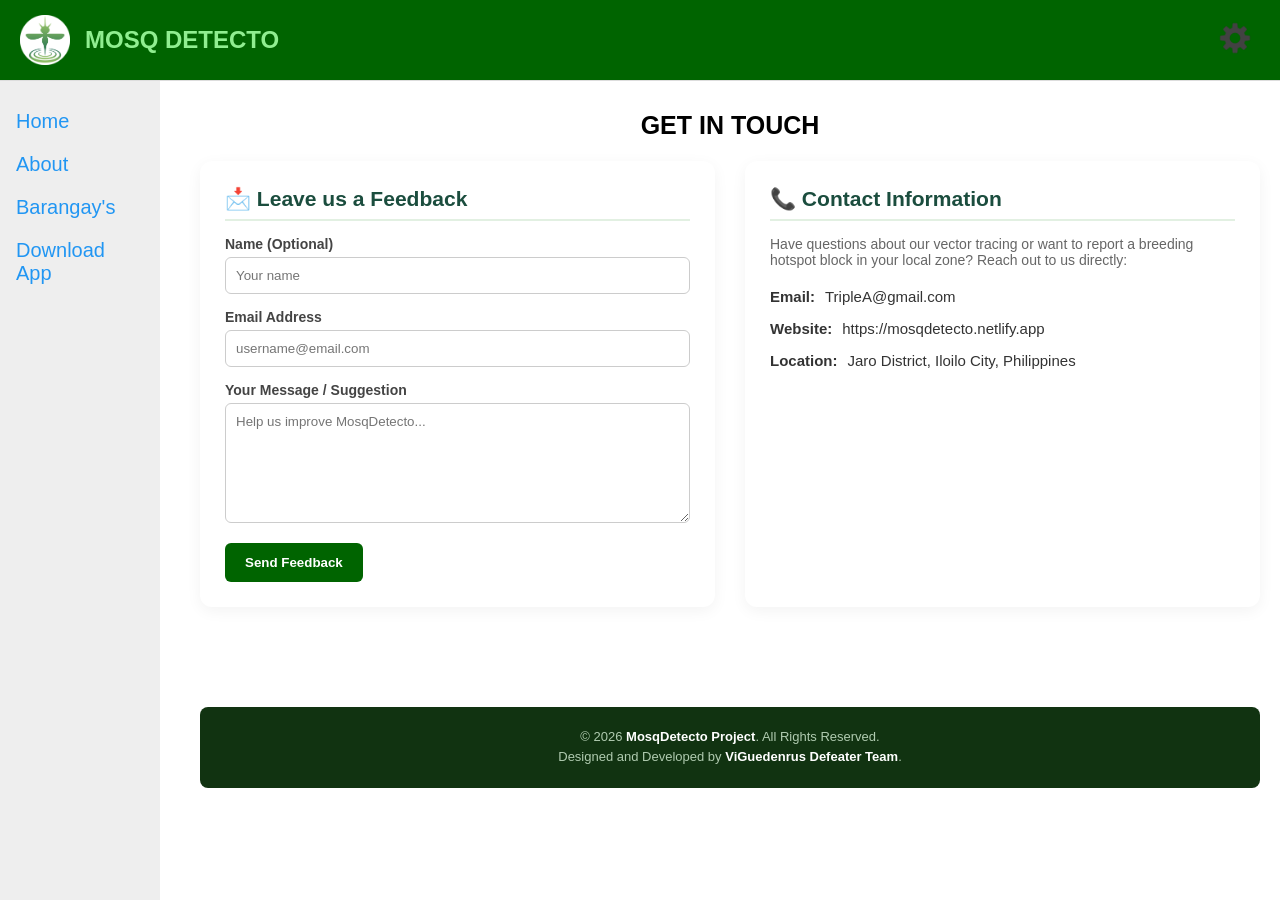
==== more.html @ a4c2bb2b "Add files via upload" ====
<!DOCTYPE html>
<html>
<head>
  <meta charset="UTF-8">
  <meta name="viewport" content="width=device-width, initial-scale=1.0">
  <link rel="stylesheet" href="styles3.css">
  <title>MosqDetecto — Contact & Feedback</title>
  <link rel="shortcut icon" type="image/x-icon" href="/favicon.ico">
<style>
  header {
    display: flex;
    align-items: center;
    justify-content: space-between;
    padding: 10px 20px;
    background-color: darkgreen;
    border-bottom: 1px solid #ddd;
    position: fixed;
    top: 0; 
    left: 0; 
    right: 0;
    height: 60px;
    z-index: 2;
  }

  /* Contact and layout containers */
  .contact-container {
    display: flex;
    flex-wrap: wrap;
    gap: 30px;
    margin-top: 20px;
    padding-bottom: 60px;
  }

  .feedback-card, .info-card {
    background: #ffffff;
    border-radius: 12px;
    padding: 25px;
    box-shadow: 0 4px 15px rgba(0,0,0,0.05);
    flex: 1;
    min-width: 300px;
  }

  h3 {
    color: #1b4d3e;
    margin-top: 0;
    margin-bottom: 15px;
    border-bottom: 2px solid #e2f0e2;
    padding-bottom: 8px;
  }

  /* Form spacing and inputs */
  .form-group {
    margin-bottom: 15px;
  }

  .form-group label {
    display: block;
    font-size: 14px;
    font-weight: bold;
    color: #444;
    margin-bottom: 5px;
  }

  .form-group input, .form-group textarea {
    width: 100%;
    padding: 10px;
    border: 1px solid #ccc;
    border-radius: 6px;
    box-sizing: border-box;
    font-family: Arial, sans-serif;
  }

  .form-group textarea {
    resize: vertical;
    height: 120px;
  }

  .submit-btn {
    background-color: darkgreen;
    color: white;
    border: none;
    padding: 12px 20px;
    font-weight: bold;
    border-radius: 6px;
    cursor: pointer;
    transition: background 0.2s;
  }

  .submit-btn:hover {
    background-color: #004d00;
  }

  .info-description {
    font-size: 14px; 
    color: #666; 
    margin-bottom: 20px;
  }

  .contact-methods {
    list-style: none;
    padding: 0;
    margin: 0;
  }

  .contact-methods li {
    margin-bottom: 15px;
    font-size: 15px;
    color: #333;
    display: flex;
    align-items: center;
    gap: 10px;
  }

  /* Footer area */
  footer {
    background-color: #113311;
    color: #b0cbb0;
    text-align: center;
    padding: 20px;
    margin-top: 40px;
    border-radius: 8px;
    font-size: 13px;
    line-height: 1.6;
  }

  footer strong {
    color: #ffffff;
  }
</style>
</head>

<body>
      <header>
          <div style="display: flex; align-items: center; gap: 15px;">
              <img src="MOSQ1.png" width="50px" height="50px" id="logo" alt="Logo">
              <h1 style="margin: 0; font-size: 24px; color: lightgreen">MOSQ DETECTO</h1>
          </div>
          <a href="settings.html" class="button"><img src="settings1.png" width="40px" height="40px" alt="Settings"></a> 
      </header>

      <div class="sidenav">
	      <a href="index.html">Home</a>
          <a href="about.html">About</a>
          <a href="brgy.html">Barangay's</a>
          <a href="download.html">Download App</a> 
      </div>

      <div class="main">
          <h2>GET IN TOUCH</h2>
          
          <div class="contact-container">
              
              <div class="feedback-card">
                  <h3>📩 Leave us a Feedback</h3>
                  <form id="feedbackForm">
                      <div class="form-group">
                          <label for="name">Name (Optional)</label>
                          <input type="text" id="name" placeholder="Your name">
                      </div>
                      <div class="form-group">
                          <label for="email">Email Address</label>
                          <input type="email" id="email" placeholder="username@email.com" required>
                      </div>
                      <div class="form-group">
                          <label for="message">Your Message / Suggestion</label>
                          <textarea id="message" placeholder="Help us improve MosqDetecto..." required></textarea>
                      </div>
                      <button type="submit" class="submit-btn">Send Feedback</button>
                  </form>
              </div>

              <div class="info-card">
                  <h3>📞 Contact Information</h3>
                  <p class="info-description">
                      Have questions about our vector tracing or want to report a breeding hotspot block in your local zone? Reach out to us directly:
                  </p>
                  <ul class="contact-methods">
                      <li><strong>Email:</strong> TripleA@gmail.com</li>
                      <li><strong>Website:</strong> https://mosqdetecto.netlify.app</li>
                      <li><strong>Location:</strong> Jaro District, Iloilo City, Philippines</li>
                  </ul>
              </div>

          </div>

          <footer>
              <div>&copy; 2026 <strong>MosqDetecto Project</strong>. All Rights Reserved.</div>
              <div>Designed and Developed by <strong>ViGuedenrus Defeater Team</strong>.</div>
          </footer>
      </div>

      <script>
          document.getElementById('feedbackForm').addEventListener('submit', function(e) {
              e.preventDefault();
              alert('Thank you for your feedback! Our team will look into this.');
              this.reset();
          });
      </script>
</body>
</html>
---- styles3.css ----
body {
    font-family: "Lato", sans-serif;
    margin: 0;
    padding: 0;
  }
 

  .button {
    padding: 5px;
    border-radius: 3px;
    background-color: transparent; /* Changed from white to prevent hiding the icon */
    transition: background-color 0.3s;
  }
  .button:hover {
    background-color: #e0e0e0;
  }
 
  /* FIXED SIDEBAR */
  .sidenav {
    width: 160px;
    position: fixed; /* Keeps it from moving */
    z-index: 1;
    top: 80px; /* Sits right below the 60px header + padding */
    left: 0;
    bottom: 0; /* Stretches all the way to the bottom */
    background: #eee;
    overflow-x: hidden;
    padding-top: 20px;
  }

  .sidenav a {
    padding: 10px 16px;
    text-decoration: none;
    font-size: 20px;
    color: #2196F3;
    display: block;
  }

  .sidenav a:hover {
    color: #064579;
    background-color: #ddd;
  }

  /* SCROLLABLE MAIN CONTENT */
  .main {
    margin-left: 180px; /* Pushes content past the 160px sidebar */
    margin-top: 70px;  /* Pushes content below the fixed header */
    font-size: 18px; 
    padding: 20px;
  }
h2 {
	font-size: 25px;
	text-align: center;
}
  @media screen and (max-height: 450px) {
    .sidenav {padding-top: 15px;}
    .sidenav a {font-size: 18px;}
  }
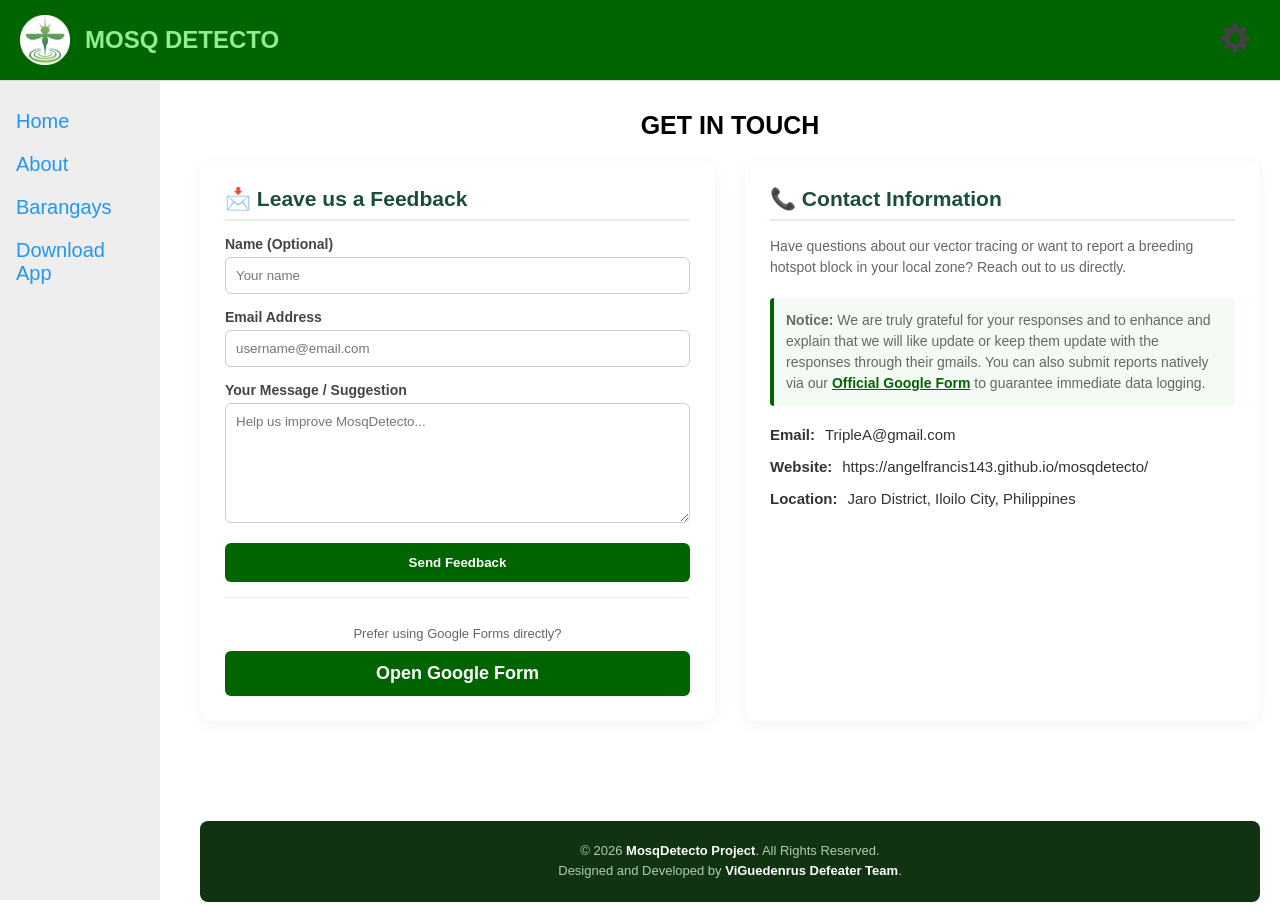
==== commit fef77e13: "Add files via upload" ====
--- a/more.html
+++ b/more.html
@@ -75,18 +75,22 @@
     height: 120px;
   }
 
-  .submit-btn {
+  .submit-btn, .google-form-btn {
+    display: inline-block;
     background-color: darkgreen;
     color: white;
+    text-decoration: none;
     border: none;
     padding: 12px 20px;
     font-weight: bold;
     border-radius: 6px;
     cursor: pointer;
     transition: background 0.2s;
-  }
-
-  .submit-btn:hover {
+    text-align: center;
+    box-sizing: border-box;
+  }
+
+  .submit-btn:hover, .google-form-btn:hover {
     background-color: #004d00;
   }
 
@@ -94,6 +98,7 @@
     font-size: 14px; 
     color: #666; 
     margin-bottom: 20px;
+    line-height: 1.5;
   }
 
   .contact-methods {
@@ -139,9 +144,9 @@
       </header>
 
       <div class="sidenav">
-	      <a href="index.html">Home</a>
+          <a href="index.html">Home</a>
           <a href="about.html">About</a>
-          <a href="brgy.html">Barangay's</a>
+          <a href="brgy.html">Barangays</a>
           <a href="download.html">Download App</a> 
       </div>
 
@@ -165,18 +170,26 @@
                           <label for="message">Your Message / Suggestion</label>
                           <textarea id="message" placeholder="Help us improve MosqDetecto..." required></textarea>
                       </div>
-                      <button type="submit" class="submit-btn">Send Feedback</button>
+                      <button type="submit" class="submit-btn" style="width: 100%; margin-bottom: 15px;">Send Feedback</button>
                   </form>
+                  
+                  <div style="text-align: center; border-top: 1px solid #eee; padding-top: 15px;">
+                      <p style="font-size: 13px; color: #666; margin-bottom: 10px;">Prefer using Google Forms directly?</p>
+                      <a href="https://forms.gle/CZZnT2VDngU2GXmq8" target="_blank" class="google-form-btn" style="width: 100%;">Open Google Form</a>
+                  </div>
               </div>
 
               <div class="info-card">
                   <h3>📞 Contact Information</h3>
                   <p class="info-description">
-                      Have questions about our vector tracing or want to report a breeding hotspot block in your local zone? Reach out to us directly:
+                      Have questions about our vector tracing or want to report a breeding hotspot block in your local zone? Reach out to us directly. 
+                  </p>
+                  <p class="info-description" style="background-color: #f4fbf4; padding: 12px; border-left: 4px solid darkgreen; border-radius: 4px;">
+                      <strong>Notice:</strong> We are truly grateful for your responses and to enhance and explain that we will like update or keep them update with the responses through their gmails. You can also submit reports natively via our <a href="https://forms.gle/CZZnT2VDngU2GXmq8" target="_blank" style="color: darkgreen; font-weight: bold;">Official Google Form</a> to guarantee immediate data logging.
                   </p>
                   <ul class="contact-methods">
                       <li><strong>Email:</strong> TripleA@gmail.com</li>
-                      <li><strong>Website:</strong> https://mosqdetecto.netlify.app</li>
+                      <li><strong>Website:</strong> https://angelfrancis143.github.io/mosqdetecto/</li>
                       <li><strong>Location:</strong> Jaro District, Iloilo City, Philippines</li>
                   </ul>
               </div>
@@ -192,7 +205,13 @@
       <script>
           document.getElementById('feedbackForm').addEventListener('submit', function(e) {
               e.preventDefault();
-              alert('Thank you for your feedback! Our team will look into this.');
+              
+              // Custom alert showing your message regarding Gmail updates
+              alert('Thank you for your feedback! We are truly grateful for your responses and to enhance and explain that we will like update or keep them update with the responses through their gmails.');
+              
+              // Automatically opens your Google Form in a new tab so they can fill it out safely if needed
+              window.open('https://forms.gle/CZZnT2VDngU2GXmq8', '_blank');
+              
               this.reset();
           });
       </script>
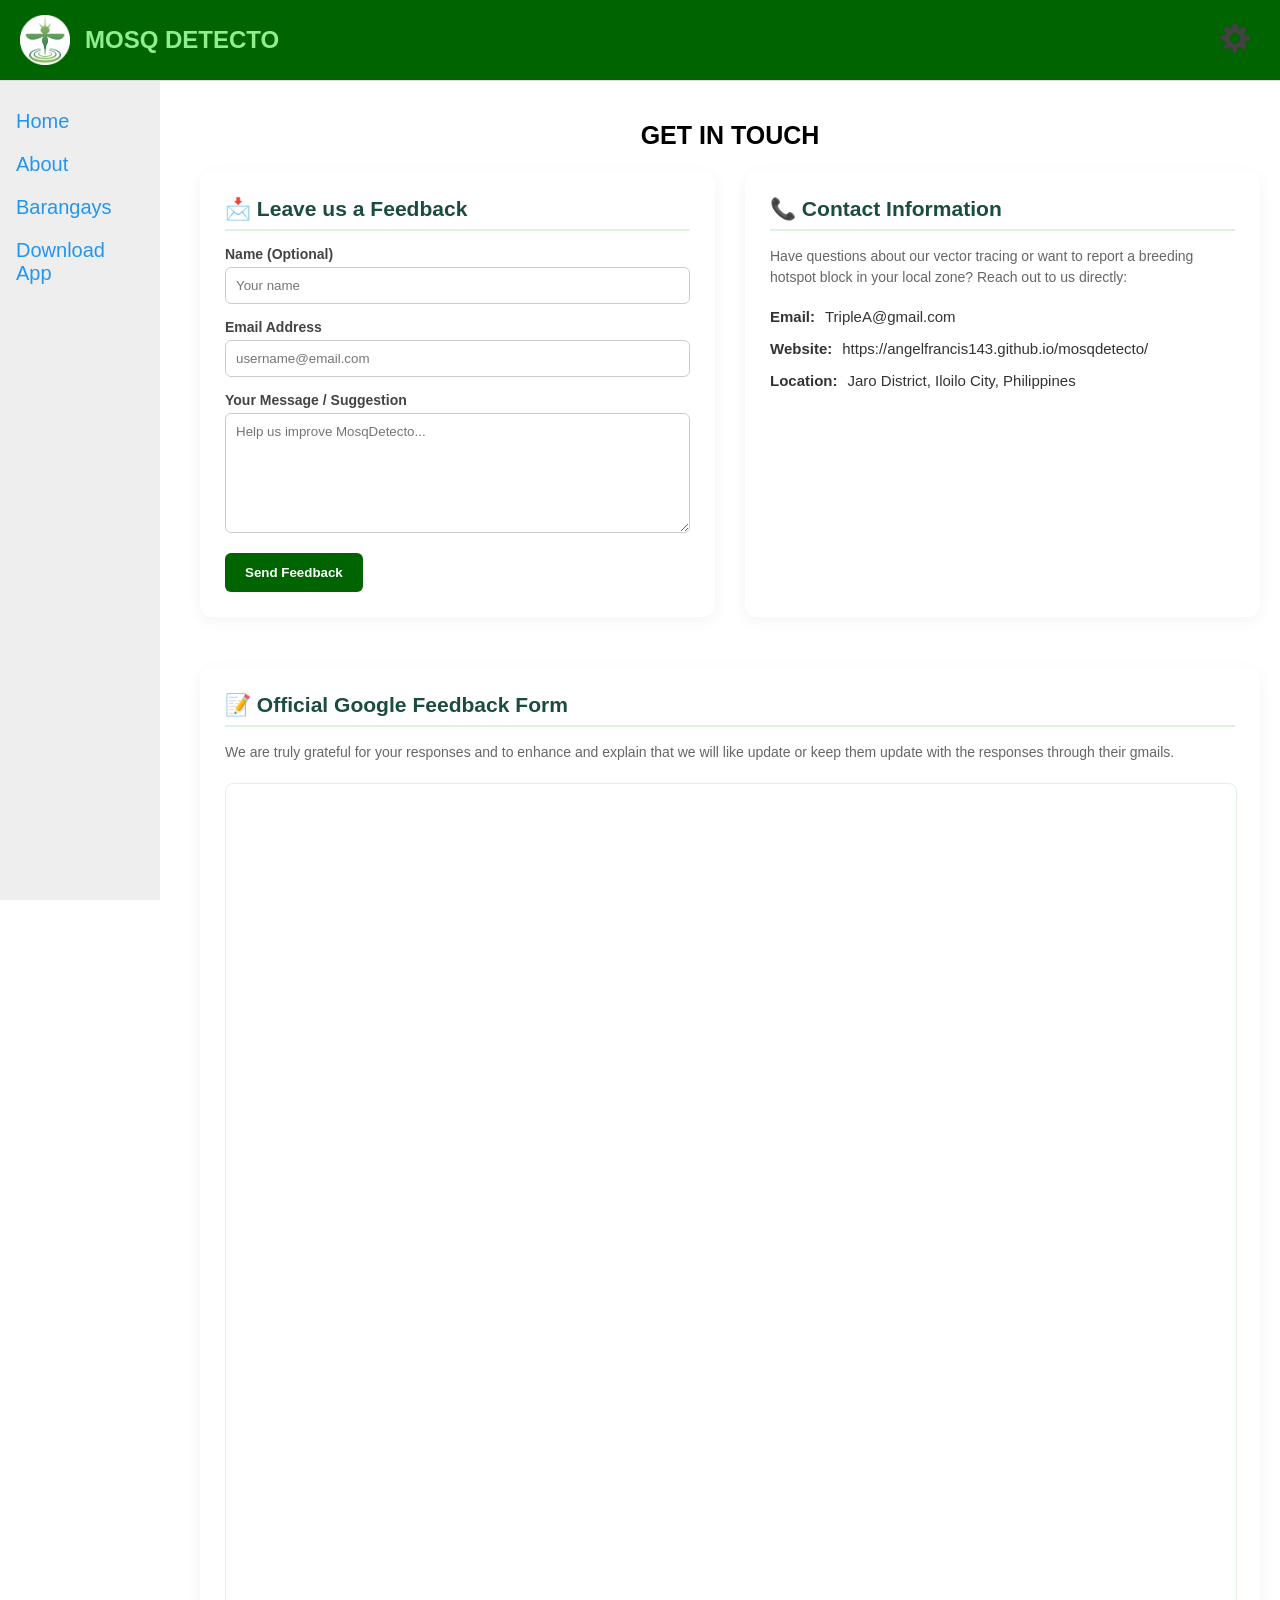
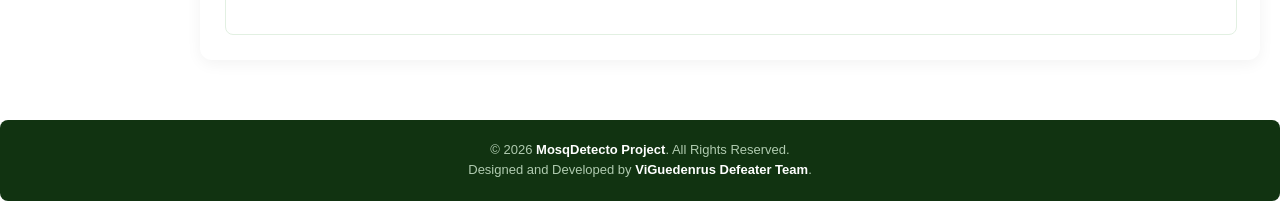
==== commit 4b44b27c: "Add files via upload" ====
--- a/more.html
+++ b/more.html
@@ -28,7 +28,7 @@
     flex-wrap: wrap;
     gap: 30px;
     margin-top: 20px;
-    padding-bottom: 60px;
+    padding-bottom: 30px;
   }
 
   .feedback-card, .info-card {
@@ -40,6 +40,16 @@
     min-width: 300px;
   }
 
+  .form-container-full {
+    width: 100%;
+    background: #ffffff;
+    border-radius: 12px;
+    padding: 25px;
+    box-shadow: 0 4px 15px rgba(0,0,0,0.05);
+    margin-top: 20px;
+    box-sizing: border-box;
+  }
+
   h3 {
     color: #1b4d3e;
     margin-top: 0;
@@ -75,22 +85,18 @@
     height: 120px;
   }
 
-  .submit-btn, .google-form-btn {
-    display: inline-block;
+  .submit-btn {
     background-color: darkgreen;
     color: white;
-    text-decoration: none;
     border: none;
     padding: 12px 20px;
     font-weight: bold;
     border-radius: 6px;
     cursor: pointer;
     transition: background 0.2s;
-    text-align: center;
-    box-sizing: border-box;
-  }
-
-  .submit-btn:hover, .google-form-btn:hover {
+  }
+
+  .submit-btn:hover {
     background-color: #004d00;
   }
 
@@ -150,7 +156,7 @@
           <a href="download.html">Download App</a> 
       </div>
 
-      <div class="main">
+      <div class="main" style="margin-top: 80px; padding: 20px;">
           <h2>GET IN TOUCH</h2>
           
           <div class="contact-container">
@@ -170,22 +176,14 @@
                           <label for="message">Your Message / Suggestion</label>
                           <textarea id="message" placeholder="Help us improve MosqDetecto..." required></textarea>
                       </div>
-                      <button type="submit" class="submit-btn" style="width: 100%; margin-bottom: 15px;">Send Feedback</button>
+                      <button type="submit" class="submit-btn">Send Feedback</button>
                   </form>
-                  
-                  <div style="text-align: center; border-top: 1px solid #eee; padding-top: 15px;">
-                      <p style="font-size: 13px; color: #666; margin-bottom: 10px;">Prefer using Google Forms directly?</p>
-                      <a href="https://forms.gle/CZZnT2VDngU2GXmq8" target="_blank" class="google-form-btn" style="width: 100%;">Open Google Form</a>
-                  </div>
               </div>
 
               <div class="info-card">
                   <h3>📞 Contact Information</h3>
                   <p class="info-description">
-                      Have questions about our vector tracing or want to report a breeding hotspot block in your local zone? Reach out to us directly. 
-                  </p>
-                  <p class="info-description" style="background-color: #f4fbf4; padding: 12px; border-left: 4px solid darkgreen; border-radius: 4px;">
-                      <strong>Notice:</strong> We are truly grateful for your responses and to enhance and explain that we will like update or keep them update with the responses through their gmails. You can also submit reports natively via our <a href="https://forms.gle/CZZnT2VDngU2GXmq8" target="_blank" style="color: darkgreen; font-weight: bold;">Official Google Form</a> to guarantee immediate data logging.
+                      Have questions about our vector tracing or want to report a breeding hotspot block in your local zone? Reach out to us directly:
                   </p>
                   <ul class="contact-methods">
                       <li><strong>Email:</strong> TripleA@gmail.com</li>
@@ -196,6 +194,25 @@
 
           </div>
 
+         <div class="form-container-full">
+    <h3>📝 Official Google Feedback Form</h3>
+    <p class="info-description">
+        We are truly grateful for your responses and to enhance and explain that we will like update or keep them update with the responses through their gmails.
+    </p>
+    <div style="width: 100%; overflow: hidden; border-radius: 8px; border: 1px solid #e2f0e2; -webkit-overflow-scrolling: touch;">
+        <iframe 
+            src="https://docs.google.com/forms/d/e/1FAIpQLSdf8CdfEon6zXpXNInWf3hZ86L9K9vHwz0lK45fCgY8wW4Y7g/viewform?embedded=true" 
+            width="100%" 
+            height="850" 
+            scrolling="yes"
+            style="border: none; display: block; width: 100%;">
+            Loading…
+        </iframe>
+    </div>
+</div>
+              </div>
+          </div>
+
           <footer>
               <div>&copy; 2026 <strong>MosqDetecto Project</strong>. All Rights Reserved.</div>
               <div>Designed and Developed by <strong>ViGuedenrus Defeater Team</strong>.</div>
@@ -205,13 +222,7 @@
       <script>
           document.getElementById('feedbackForm').addEventListener('submit', function(e) {
               e.preventDefault();
-              
-              // Custom alert showing your message regarding Gmail updates
               alert('Thank you for your feedback! We are truly grateful for your responses and to enhance and explain that we will like update or keep them update with the responses through their gmails.');
-              
-              // Automatically opens your Google Form in a new tab so they can fill it out safely if needed
-              window.open('https://forms.gle/CZZnT2VDngU2GXmq8', '_blank');
-              
               this.reset();
           });
       </script>
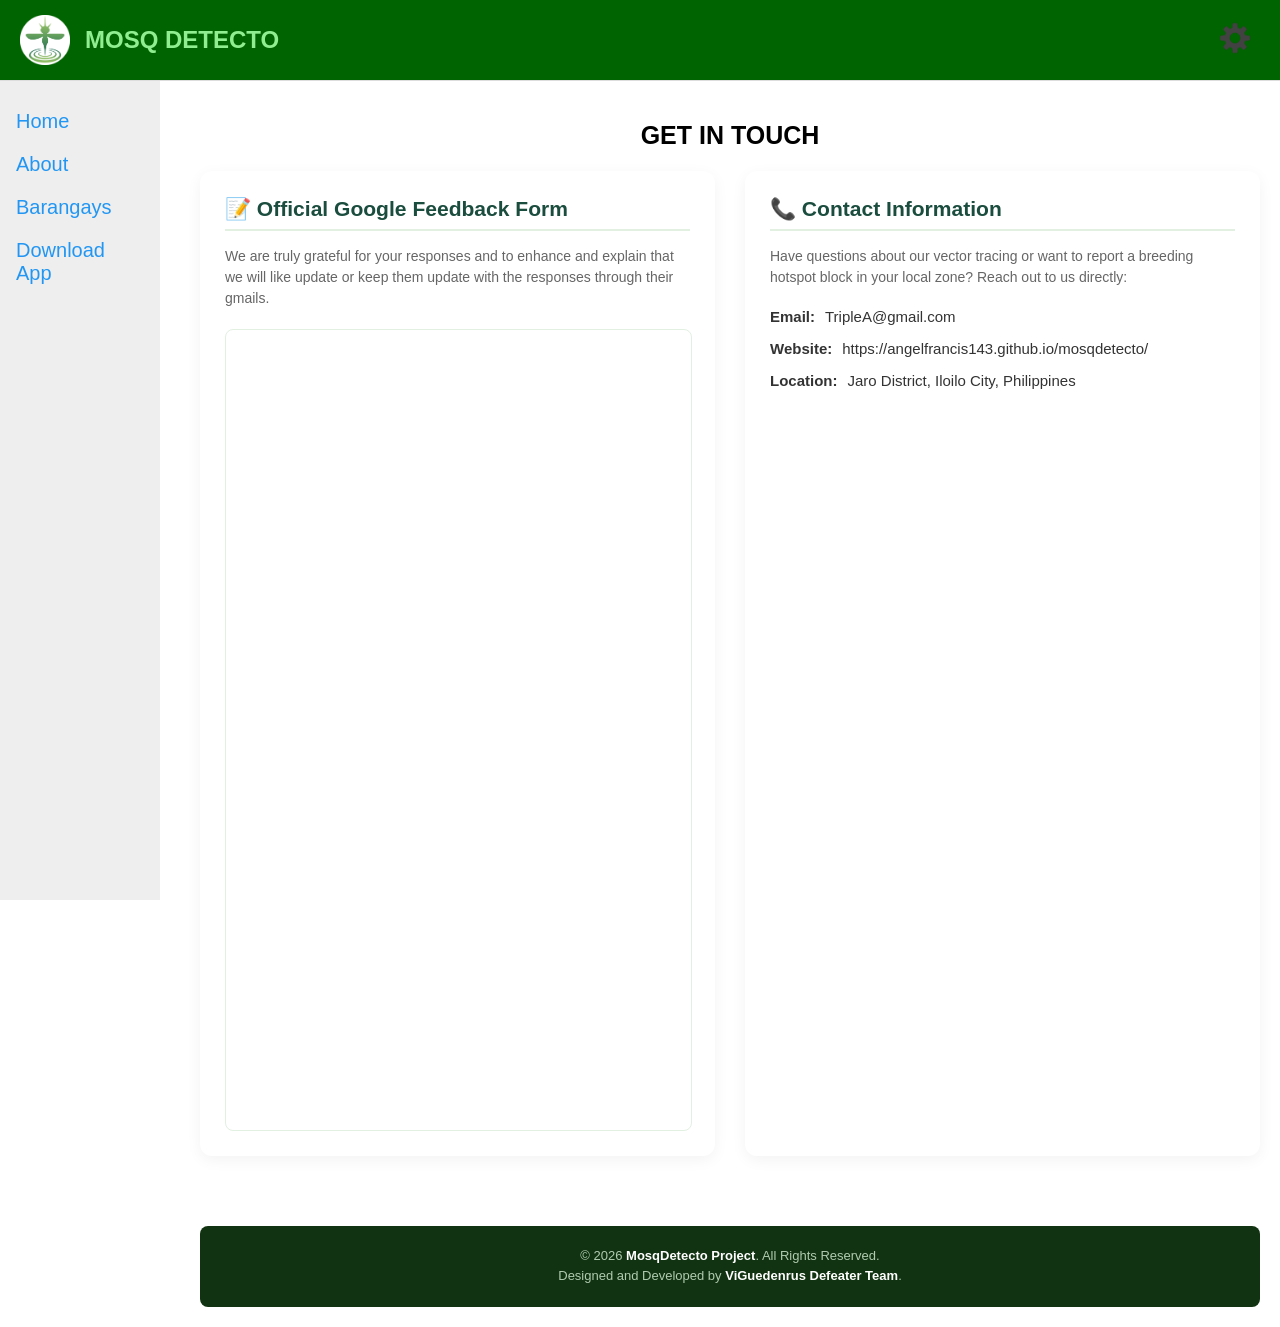
==== commit b38e8a49: "Add files via upload" ====
--- a/more.html
+++ b/more.html
@@ -38,15 +38,6 @@
     box-shadow: 0 4px 15px rgba(0,0,0,0.05);
     flex: 1;
     min-width: 300px;
-  }
-
-  .form-container-full {
-    width: 100%;
-    background: #ffffff;
-    border-radius: 12px;
-    padding: 25px;
-    box-shadow: 0 4px 15px rgba(0,0,0,0.05);
-    margin-top: 20px;
     box-sizing: border-box;
   }
 
@@ -56,48 +47,6 @@
     margin-bottom: 15px;
     border-bottom: 2px solid #e2f0e2;
     padding-bottom: 8px;
-  }
-
-  /* Form spacing and inputs */
-  .form-group {
-    margin-bottom: 15px;
-  }
-
-  .form-group label {
-    display: block;
-    font-size: 14px;
-    font-weight: bold;
-    color: #444;
-    margin-bottom: 5px;
-  }
-
-  .form-group input, .form-group textarea {
-    width: 100%;
-    padding: 10px;
-    border: 1px solid #ccc;
-    border-radius: 6px;
-    box-sizing: border-box;
-    font-family: Arial, sans-serif;
-  }
-
-  .form-group textarea {
-    resize: vertical;
-    height: 120px;
-  }
-
-  .submit-btn {
-    background-color: darkgreen;
-    color: white;
-    border: none;
-    padding: 12px 20px;
-    font-weight: bold;
-    border-radius: 6px;
-    cursor: pointer;
-    transition: background 0.2s;
-  }
-
-  .submit-btn:hover {
-    background-color: #004d00;
   }
 
   .info-description {
@@ -137,6 +86,13 @@
   footer strong {
     color: #ffffff;
   }
+
+  /* Responsive iframe container adjustments */
+  @media (max-width: 768px) {
+    .feedback-card {
+      padding: 15px;
+    }
+  } 
 </style>
 </head>
 
@@ -162,22 +118,20 @@
           <div class="contact-container">
               
               <div class="feedback-card">
-                  <h3>📩 Leave us a Feedback</h3>
-                  <form id="feedbackForm">
-                      <div class="form-group">
-                          <label for="name">Name (Optional)</label>
-                          <input type="text" id="name" placeholder="Your name">
-                      </div>
-                      <div class="form-group">
-                          <label for="email">Email Address</label>
-                          <input type="email" id="email" placeholder="username@email.com" required>
-                      </div>
-                      <div class="form-group">
-                          <label for="message">Your Message / Suggestion</label>
-                          <textarea id="message" placeholder="Help us improve MosqDetecto..." required></textarea>
-                      </div>
-                      <button type="submit" class="submit-btn">Send Feedback</button>
-                  </form>
+                  <h3>📝 Official Google Feedback Form</h3>
+                  <p class="info-description">
+                      We are truly grateful for your responses and to enhance and explain that we will like update or keep them update with the responses through their gmails.
+                  </p>
+                  <div style="width: 100%; overflow: hidden; border-radius: 8px; border: 1px solid #e2f0e2; -webkit-overflow-scrolling: touch;">
+                      <iframe 
+                          src="https://docs.google.com/forms/d/e/1FAIpQLSexxI4TPfSx3L-zFfZJ7kF2z--KiJyEOZlSHG7yyW51-xV29w/viewform?usp=dialog"
+                          width="100%" 
+                          height="800" 
+                          scrolling="yes"
+                          style="border: none; display: block; width: 100%;">
+                          Loading…
+                      </iframe>
+                  </div>
               </div>
 
               <div class="info-card">
@@ -194,37 +148,10 @@
 
           </div>
 
-         <div class="form-container-full">
-    <h3>📝 Official Google Feedback Form</h3>
-    <p class="info-description">
-        We are truly grateful for your responses and to enhance and explain that we will like update or keep them update with the responses through their gmails.
-    </p>
-    <div style="width: 100%; overflow: hidden; border-radius: 8px; border: 1px solid #e2f0e2; -webkit-overflow-scrolling: touch;">
-        <iframe 
-            src="https://docs.google.com/forms/d/e/1FAIpQLSdf8CdfEon6zXpXNInWf3hZ86L9K9vHwz0lK45fCgY8wW4Y7g/viewform?embedded=true" 
-            width="100%" 
-            height="850" 
-            scrolling="yes"
-            style="border: none; display: block; width: 100%;">
-            Loading…
-        </iframe>
-    </div>
-</div>
-              </div>
-          </div>
-
           <footer>
               <div>&copy; 2026 <strong>MosqDetecto Project</strong>. All Rights Reserved.</div>
               <div>Designed and Developed by <strong>ViGuedenrus Defeater Team</strong>.</div>
           </footer>
       </div>
-
-      <script>
-          document.getElementById('feedbackForm').addEventListener('submit', function(e) {
-              e.preventDefault();
-              alert('Thank you for your feedback! We are truly grateful for your responses and to enhance and explain that we will like update or keep them update with the responses through their gmails.');
-              this.reset();
-          });
-      </script>
 </body>
 </html>
